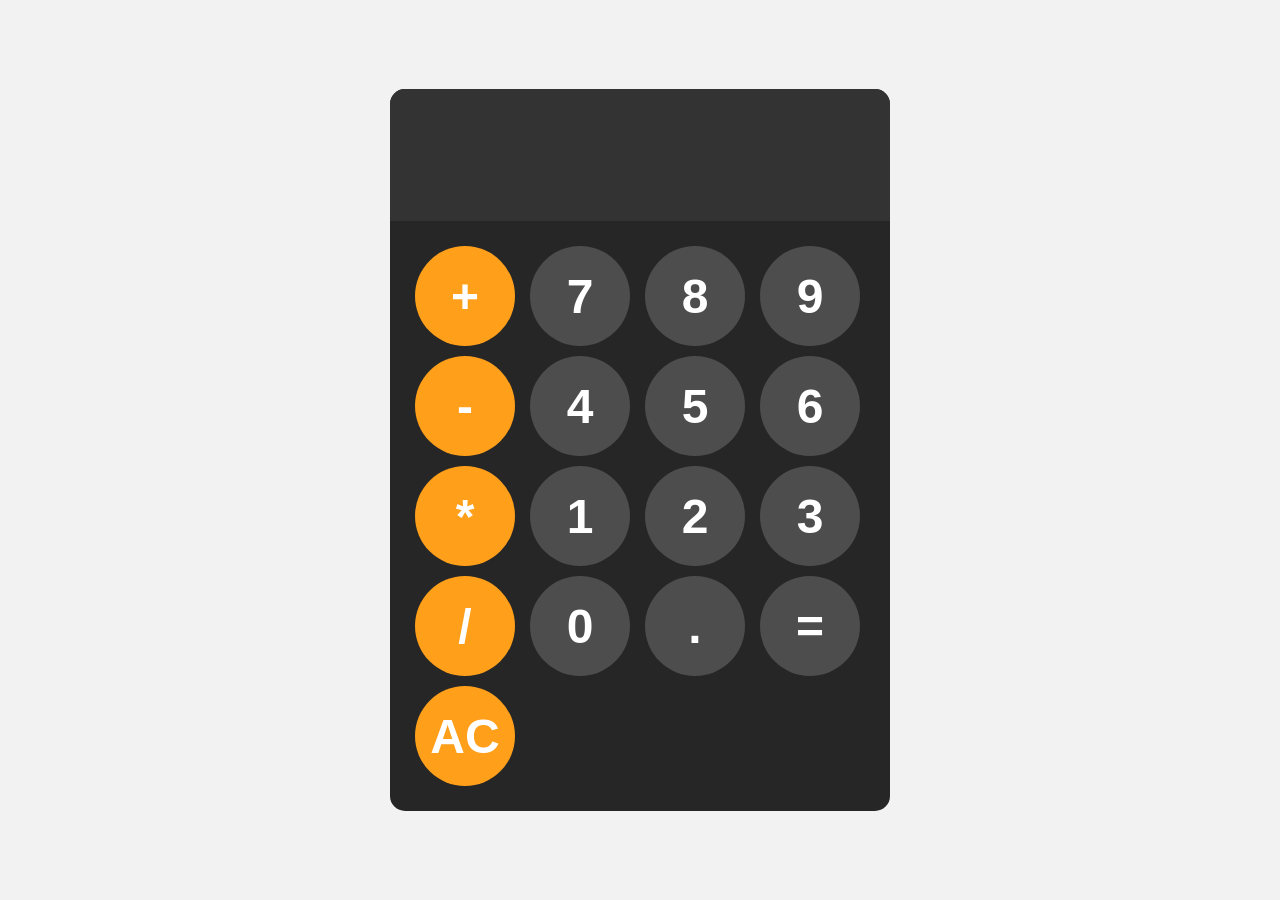
==== 07_projects/04_calculator/index.html @ 4db9f91d "made calculator using error handling try catch" ====
<!DOCTYPE html>
<html lang="en">
<head>
    <meta charset="UTF-8">
    <meta name="viewport" content="width=device-width, initial-scale=1.0">
    <link rel="stylesheet" href="style.css">
    <title>simple calculator</title>
</head>
<body>
    <div id="calculator">
        <input id="display" readonly>
        <div id="keys">
            <button onclick="appendToDisplay('+')" class="operator-btn">+</button>
            <button onclick="appendToDisplay('7')">7</button>
            <button onclick="appendToDisplay('8')">8</button>
            <button onclick="appendToDisplay('9')">9</button>
            <button onclick="appendToDisplay('-')" class="operator-btn">-</button>
            <button onclick="appendToDisplay('4')">4</button>
            <button onclick="appendToDisplay('5')">5</button>
            <button onclick="appendToDisplay('6')">6</button>
            <button onclick="appendToDisplay('*')" class="operator-btn">*</button>
            <button onclick="appendToDisplay('1')">1</button>
            <button onclick="appendToDisplay('2')">2</button>
            <button onclick="appendToDisplay('3')">3</button>
            <button onclick="appendToDisplay('/')" class="operator-btn">/</button>
            <button onclick="appendToDisplay('0')">0</button>
            <button onclick="appendToDisplay('.')">.</button>
            <button onclick="calculate()">=</button>
            <button onclick="clearDisplay()" class="operator-btn">AC</button>
        </div>
    </div>
</body>
<script src="script.js"></script>
</html>
---- 07_projects/04_calculator/style.css ----
body{
    margin: 0;
    display: flex;
    justify-content: center;
    align-items: center;
    height: 100vh;
    background-color: hsl(0, 0%, 95%);
}
#calculator{
    font-family: Arial, Helvetica, sans-serif;
    background-color: hsl(0, 0%, 15%);
    border-radius: 15px;
    max-width: 500px;
    overflow: hidden;
}
#display{
    width: 100%;
    padding: 20px;
    font-size: 5rem;
    text-align: left;
    border: none;
    background-color: hsl(0, 0%, 20%);
    color: white;
}
#keys{
    display: grid;
    grid-template-columns: repeat(4, 1fr);
    gap: 10px;
    padding: 25px;

}
button{
    width: 100px;
    height: 100px;
    border-radius: 50px;
    border: none;
    background-color: hsl(0, 0%, 30%);
    color: white;
    font-size: 3rem;
    font-weight: bold;
    cursor: pointer;
}

button:hover{
    background-color: hsl(0, 0%, 40%);
}
button:active{
    background-color: hsl(0, 0%, 50%);
}
.operator-btn{
    background-color: hsl(35, 100%, 55%);
}
.operator-btn:hover{
    background-color: hsl(35, 100%, 65%);
}
.operator-btn:active{
    background-color: hsl(35, 100%, 75%);
}
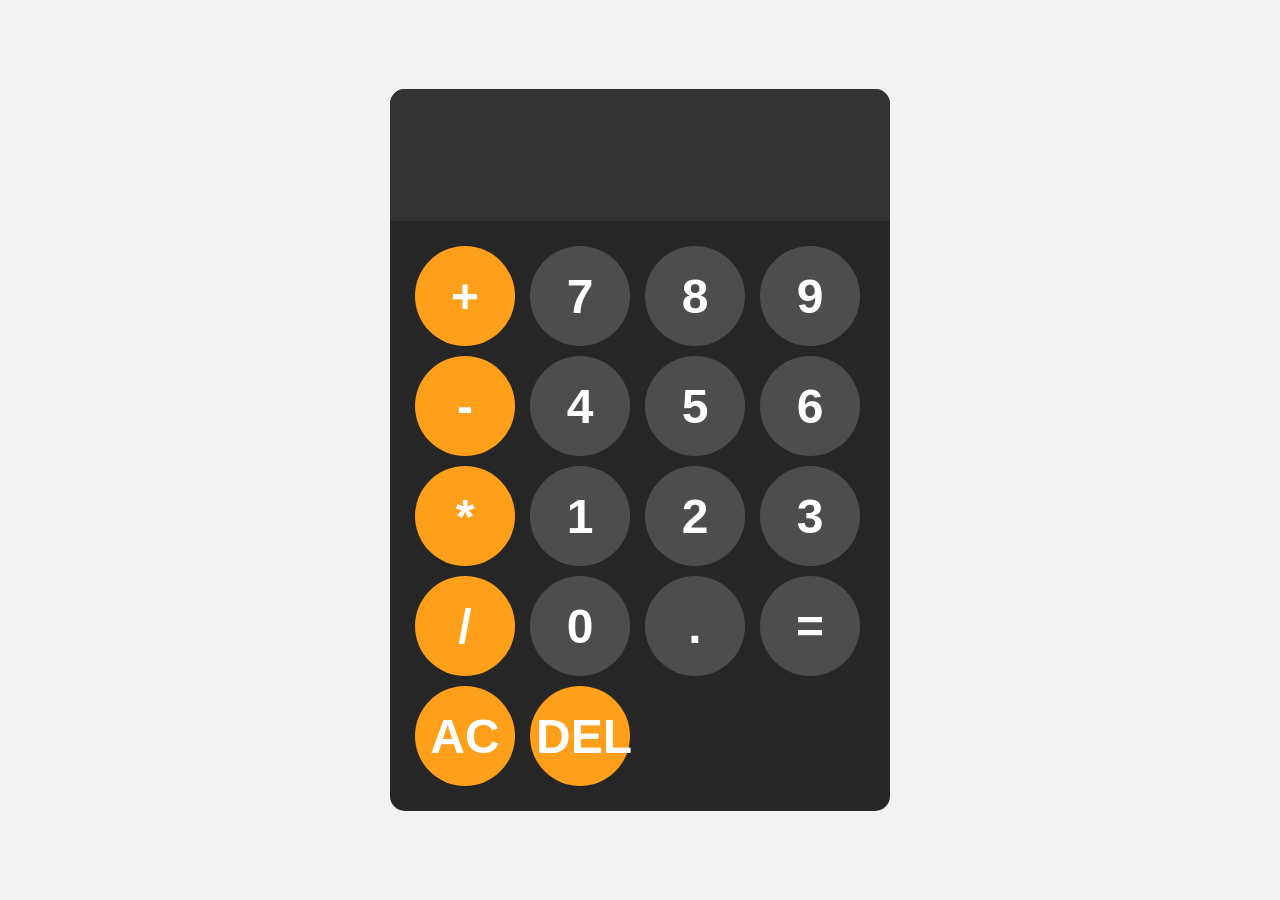
==== commit 2abe9ebe: "events" ====
--- a/07_projects/04_calculator/index.html
+++ b/07_projects/04_calculator/index.html
@@ -27,6 +27,7 @@
             <button onclick="appendToDisplay('.')">.</button>
             <button onclick="calculate()">=</button>
             <button onclick="clearDisplay()" class="operator-btn">AC</button>
+            <button onclick="DelDisplay()" class="operator-btn">DEL</button>
         </div>
     </div>
 </body>
